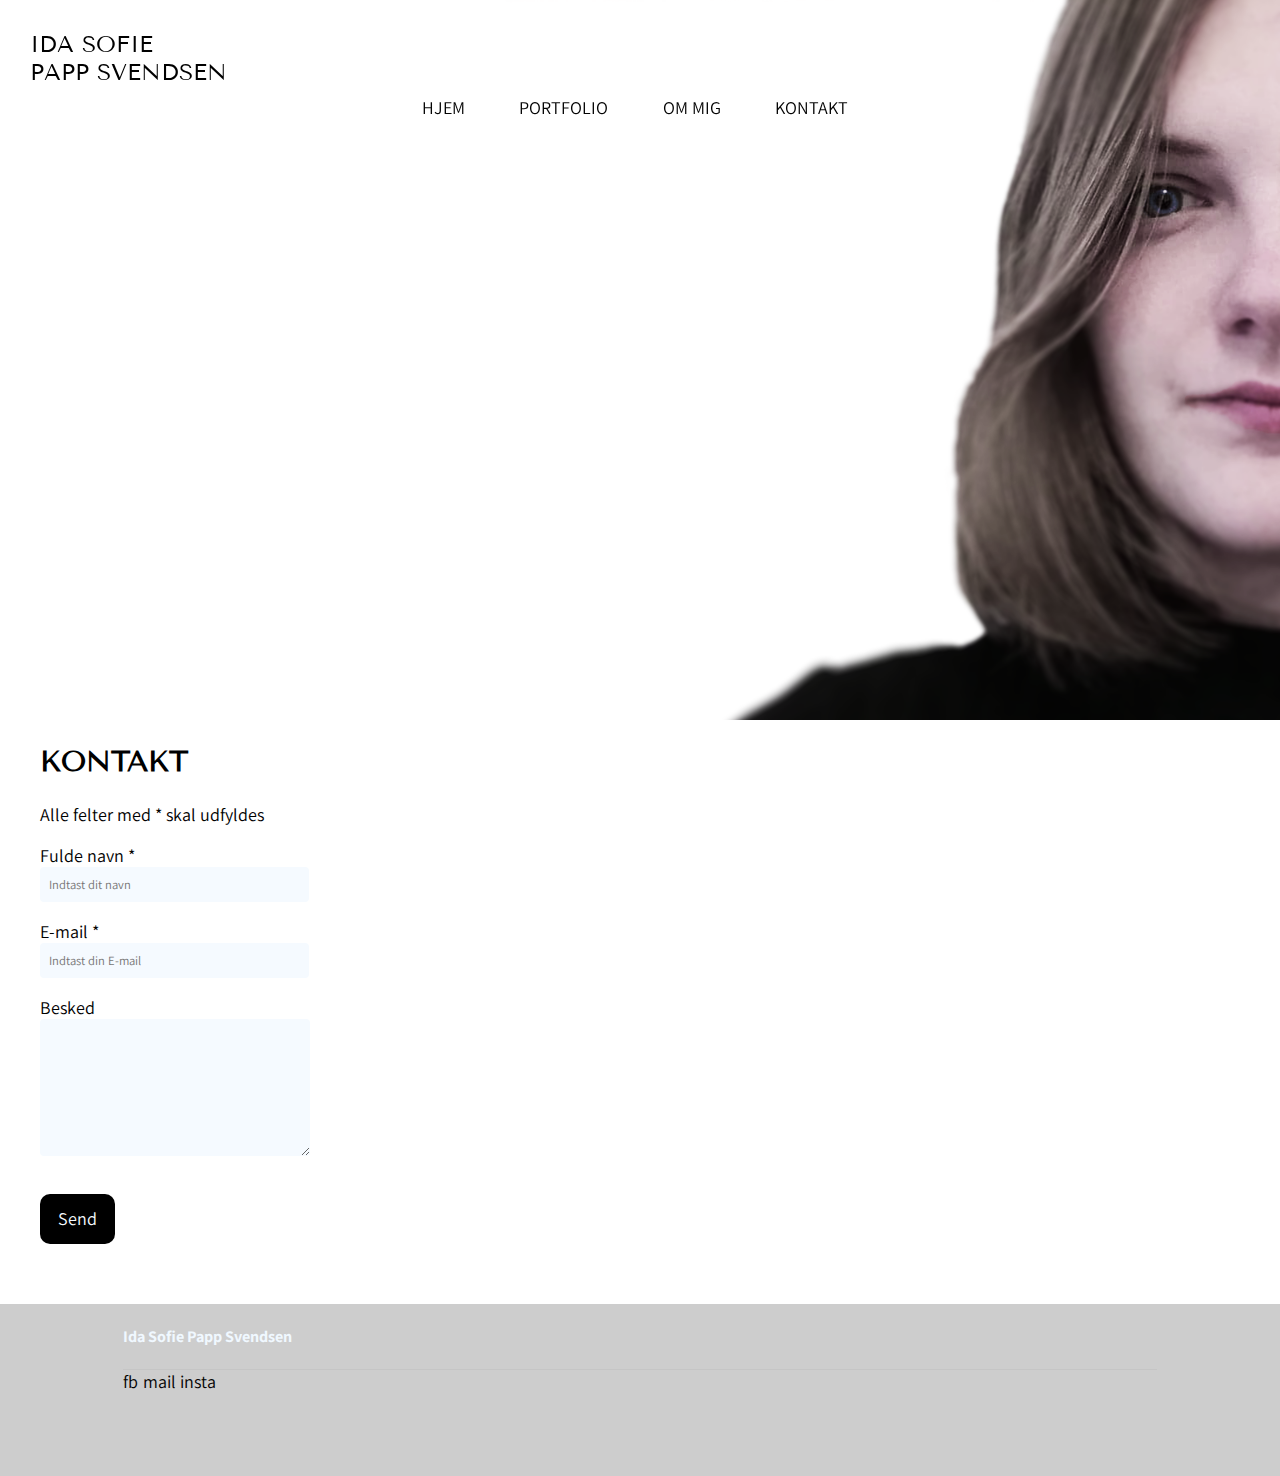
==== kontakt.html @ 30f8bed3 "med tema sider sat gund op" ====
<!DOCTYPE html>
<html lang="da">

<head>
    <meta charset="utf-8">
    <meta name="robots" content="noindex">
    <meta name="viewport" content="width=device-width, initial-scale=1.0">
    <title>Portfolio</title>

    <!--styles-->
    <link rel="stylesheet" href="styles/general.css">
    <link rel="stylesheet" href="styles/kontant.css">

    <!--font-->
    <link rel="preconnect" href="https://fonts.gstatic.com">
    <link href="https://fonts.googleapis.com/css2?family=Arsenal&display=swap" rel="stylesheet">


    <link rel="preconnect" href="https://fonts.gstatic.com">
    <link href="https://fonts.googleapis.com/css2?family=Assistant&display=swap" rel="stylesheet">

    <link rel="preconnect" href="https://fonts.gstatic.com">
    <link href="https://fonts.googleapis.com/css2?family=Economica&family=Tenor+Sans&display=swap" rel="stylesheet">


    <!--icon-->
    <link rel="icon" type="image/png" sizes="16x16" href="">

</head>

<body>
    <header>
        <nav>
            <div class="logo"> <a href="index.html">Ida Sofie <br> Papp Svendsen</a></div>

            <div id="menuknap">X</div>
            <ul id="menu" class="hidden">
                <li><a href="index.html">Hjem</a></li>
                <li><a href="portfolio.html">Portfolio</a></li>
                <li><a href="om_mig.html">Om mig</a></li>
                <li><a href="kontakt.html">Kontakt</a></li>
            </ul>
        </nav>
    </header>

    <main>

        <section id="splach">
            <div class="section_wrapper"></div>
        </section>

        <section id="kontakt">
            <div class="section_wrapper">
                <article>
                    <h2>KONTAKT</h2>
                    <p>Alle felter med * skal udfyldes</p>
                </article>

                <!-- Form HTML -->
                <form action="tak.html" name="forside">
                    <div class="form-felt">
                        <label>
                            Fulde navn *
                            <input placeholder="Indtast dit navn" type="text" name="fnavn" required>
                        </label>
                    </div>

                    <div class="form-felt">
                        <label>
                            E-mail *
                            <input placeholder="Indtast din E-mail" name="email" type="email" required>
                        </label>
                    </div>
                    <div class="form-felt">
                        <label>
                            Besked
                            <textarea name="besked" rows="7"></textarea>
                        </label>
                    </div>
                    <button> Send</button>
                </form>
            </div>
        </section>

    </main>

    <footer>
        <div class="indhold_footer">
            <div class="section_wrapper">
                <div class="top">
                    <h4>Ida Sofie Papp Svendsen</h4>
                </div>
                <div class="bottom">
                    <a href="https://www.facebook.com/idasofie.pappsvendsen">fb</a>
                    <a href="https://outlook.live.com/owa/">mail</a>
                    <a href="https://www.instagram.com/ida_papp/">insta </a>
                </div>

            </div>
        </div>
    </footer>
    <script src="script.js"></script>
</body>

</html>
---- styles/general.css ----
img {
    width: 100%;
    height: auto;
}

body {
    margin: 0;
    padding: 0;
    /*    background-color: #0B1327;*/
}

header {
    height: 0;
}

html {
    font-size: 18px;
}

section {
    margin: 0 auto;
    max-width: 1200px;
}

nav {
    position: fixed;
    width: 100%;
    height: auto;
    text-transform: uppercase;
}

/*-------------Font og deres forhold-------------------*/

h1 {
    font-size: 2rem;
    /*    font-family: 'Arsenal', sans-serif;*/
    font-family: 'Tenor Sans', sans-serif;

}

h2 {
    font-size: 1.6rem;
    font-family: 'Tenor Sans', sans-serif;
}

h3 {
    font-size: 1.2rem;
    font-family: 'Tenor Sans', sans-serif;
}

h4 {
    font-size: 0.9rem;
    font-family: 'Assistant', sans-serif;
}

p {
    font-family: 'Assistant', sans-serif;
}

a {
    font-family: 'Assistant', sans-serif;
}

/*-------------Burgermenu------------------------------*/

.hidden {
    opacity: 0;
    /*    transform: translateX(-100%);*/

}

#menuknap {
    display: inline-block;
    display: flex;
    justify-content: flex-end;
    padding-right: 30px;
}

#menu {
    list-style-type: none;
    background-color: rgba(195, 195, 195, 0.8);
    /*    background-color: rgba(186, 182, 182, 0.8);*/
}

#menu li {
    padding-right: 50px;
    padding-top: 10px;
    padding-bottom: 10px;
    text-align: center;

}

a {
    color: rgb(3, 3, 3);
    text-decoration: none;
}


a:hover {
    color: #eba31b;
}


.logo {
    margin-left: 30px;
    margin-top: 30px;

}

.logo a {
    color: black;
    font-family: 'Tenor Sans', sans-serif;
    font-size: 1.3rem;

}



/*-------------footer---------------------------*/
footer {
    height: auto;
    background-color: #4444;
    padding-bottom: 40px;
}

footer .section_wrapper {
    display: grid;
    grid-template-columns: 1fr;
    grid-template-rows: 1fr 1fr;
    color: aliceblue;
}

footer .section_wrapper .top {
    grid-column-start: 1;
    grid-column-end: span 1;
    grid-row-start: 1;
    grid-row-end: span 1;
    border-bottom: 1px solid rgba(195, 195, 195, 0.8);

}

footer .section_wrapper .bottom {
    grid-column-start: 1;
    grid-column-end: span 1;
    grid-row-start: 2;
    grid-row-end: span 1
}



@media only screen and (min-width: 600px) {

    /*------------brugermanu og nav------------*/
    nav {
        display: block;
    }


    #menuknap {
        display: none;
    }

    #menu.hidden {
        /*        transform: translateX(0);*/
        opacity: 1;
    }

    #menu li {
        display: inline-block;

    }

    #menu {
        text-align: center;
        background-color: rgba(195, 195, 195, 0);
        margin-top: 0;
    }

    /*
    .pil {
        background-image: url(../pil.svg);
        width: 3.4vw;
        height: 6.3vw;

    }
*/


    /*------------footer----------------------*/
    footer .section_wrapper {
        padding: 0px 123px;
    }
}
---- styles/kontant.css ----
.form-felt {
    margin-bottom: 1rem;
    /*    font-weight: 800;*/
}

label {
    /*    display: grid;*/
    /*    justify-items: start;*/
    font-family: 'Assistant', sans-serif;

}

input,
textarea {
    display: block;
    font-family: 'Assistant', sans-serif;
    font-size: 0.7rem;
    padding: .5rem;
    padding-right: 7rem;
    border-radius: 4px;
    border: 0;
    background-color: #f5faff;
}



button {
    padding: .75rem 1rem;
    margin-top: 1.1rem;
    border: 0;
    border-radius: 10px;
    background: #000000;
    color: #f5faff;
    text-shadow: 0 0 6px rgb(0 0 0 / 40%);
    /*    font-weight: 600;*/
    font-size: 1rem;
    font-family: 'Assistant', sans-serif;
}

button:hover {
    color: #809E4F;
}

#kontakt {
    margin-bottom: 60px;
    display: flex;
    justify-content: center;
}

#splach {
    max-width: none;
    width: 100%;
    height: 80vh;
    background-image: url(../splch_eksamen.png);
    background-size: cover;
    background-position: 100%;
    display: grid;
    grid-auto-columns: 1fr;
    grid-template-areas: 1fr 1fr;
}


@media only screen and (min-width: 600px) {
    #kontakt {

        justify-content: flex-start;
    }
}
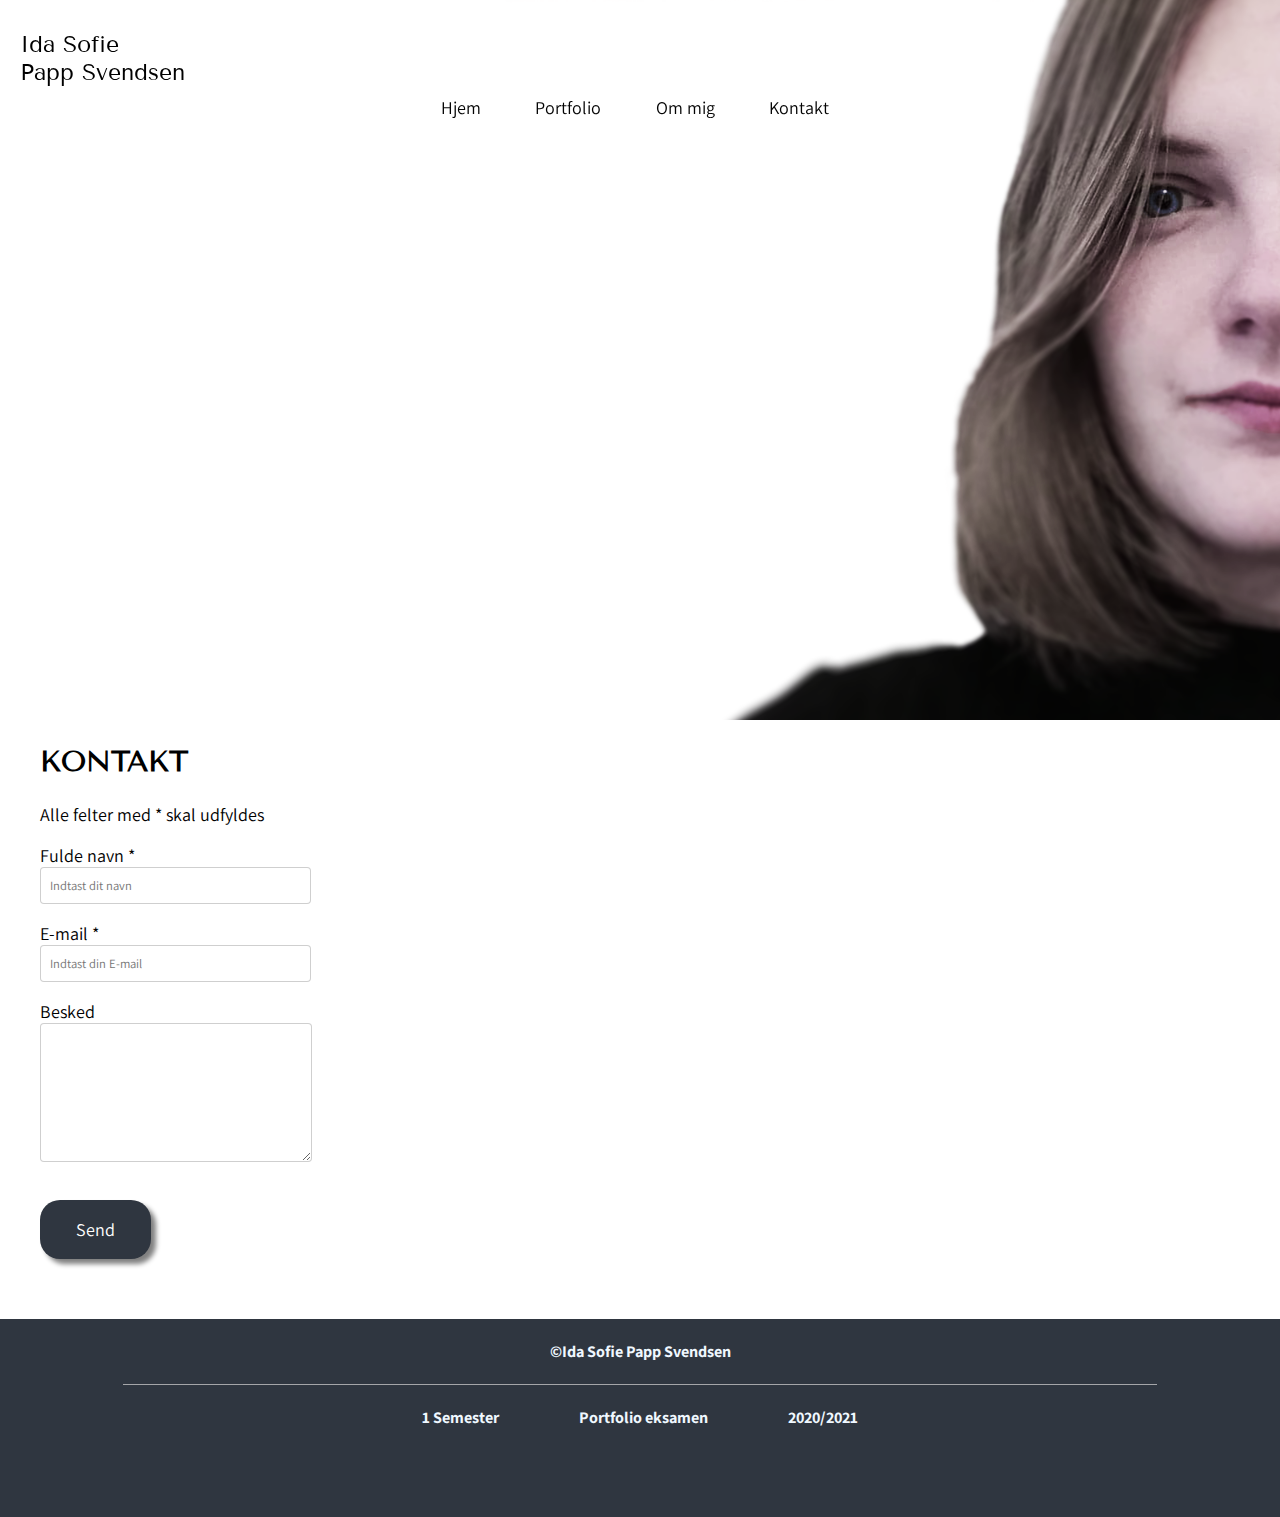
==== commit 12e68dc1: "tema 5 layoust næsten færdigt" ====
--- a/kontakt.html
+++ b/kontakt.html
@@ -77,7 +77,7 @@
                             <textarea name="besked" rows="7"></textarea>
                         </label>
                     </div>
-                    <button> Send</button>
+                    <button>Send</button>
                 </form>
             </div>
         </section>
@@ -88,12 +88,12 @@
         <div class="indhold_footer">
             <div class="section_wrapper">
                 <div class="top">
-                    <h4>Ida Sofie Papp Svendsen</h4>
+                    <h4>©Ida Sofie Papp Svendsen</h4>
                 </div>
                 <div class="bottom">
-                    <a href="https://www.facebook.com/idasofie.pappsvendsen">fb</a>
-                    <a href="https://outlook.live.com/owa/">mail</a>
-                    <a href="https://www.instagram.com/ida_papp/">insta </a>
+                    <h4>1 Semester</h4>
+                    <h4>Portfolio eksamen</h4>
+                    <h4>2020/2021</h4>
                 </div>
 
             </div>
--- a/styles/general.css
+++ b/styles/general.css
@@ -6,7 +6,6 @@
 body {
     margin: 0;
     padding: 0;
-    /*    background-color: #0B1327;*/
 }
 
 header {
@@ -18,16 +17,17 @@
 }
 
 section {
-    margin: 0 auto;
+    margin: 0px auto;
     max-width: 1200px;
 }
 
 nav {
-    position: fixed;
     width: 100%;
     height: auto;
-    text-transform: uppercase;
+    position: fixed;
 }
+
+
 
 /*-------------Font og deres forhold-------------------*/
 
@@ -65,21 +65,25 @@
 
 .hidden {
     opacity: 0;
-    /*    transform: translateX(-100%);*/
-
+    margin: 0;
 }
 
 #menuknap {
     display: inline-block;
+    /*
     display: flex;
-    justify-content: flex-end;
-    padding-right: 30px;
+    justify-content: flex-start;
+*/
+    margin-left: 20px;
+    font-size: 3rem;
 }
 
 #menu {
     list-style-type: none;
     background-color: rgba(195, 195, 195, 0.8);
-    /*    background-color: rgba(186, 182, 182, 0.8);*/
+    margin-top: 0;
+    margin-bottom: 0;
+
 }
 
 #menu li {
@@ -102,9 +106,8 @@
 
 
 .logo {
-    margin-left: 30px;
+    margin-left: 20px;
     margin-top: 30px;
-
 }
 
 .logo a {
@@ -119,32 +122,23 @@
 /*-------------footer---------------------------*/
 footer {
     height: auto;
-    background-color: #4444;
-    padding-bottom: 40px;
+    background-color: #2F3640;
 }
 
 footer .section_wrapper {
     display: grid;
-    grid-template-columns: 1fr;
-    grid-template-rows: 1fr 1fr;
+    grid-template-rows: 1fr 2fr;
     color: aliceblue;
+    padding: 0px 12px;
+    text-align: center;
+
 }
 
 footer .section_wrapper .top {
-    grid-column-start: 1;
-    grid-column-end: span 1;
-    grid-row-start: 1;
-    grid-row-end: span 1;
     border-bottom: 1px solid rgba(195, 195, 195, 0.8);
 
 }
 
-footer .section_wrapper .bottom {
-    grid-column-start: 1;
-    grid-column-end: span 1;
-    grid-row-start: 2;
-    grid-row-end: span 1
-}
 
 
 
@@ -176,18 +170,22 @@
         margin-top: 0;
     }
 
-    /*
-    .pil {
-        background-image: url(../pil.svg);
-        width: 3.4vw;
-        height: 6.3vw;
 
-    }
-*/
 
 
     /*------------footer----------------------*/
     footer .section_wrapper {
         padding: 0px 123px;
     }
+
+    footer .section_wrapper .bottom {
+        display: flex;
+        flex-direction: row;
+        justify-content: center;
+    }
+
+    .bottom h4 {
+        padding-left: 40px;
+        padding-right: 40px;
+    }
 }
--- a/styles/kontant.css
+++ b/styles/kontant.css
@@ -18,28 +18,29 @@
     padding: .5rem;
     padding-right: 7rem;
     border-radius: 4px;
-    border: 0;
-    background-color: #f5faff;
+    border: 1px solid rgba(195, 195, 195, 0.8);
+
 }
 
-
-
 button {
-    padding: .75rem 1rem;
+    padding: 1rem 2rem;
     margin-top: 1.1rem;
     border: 0;
-    border-radius: 10px;
-    background: #000000;
-    color: #f5faff;
-    text-shadow: 0 0 6px rgb(0 0 0 / 40%);
+    border-radius: 20px;
+    background-color: #2F3640;
+    color: #FFFFFF;
+    box-shadow: 5px 5px 5px gray;
     /*    font-weight: 600;*/
     font-size: 1rem;
     font-family: 'Assistant', sans-serif;
 }
 
 button:hover {
-    color: #809E4F;
+    color: #eba31b;
+
 }
+
+
 
 #kontakt {
     margin-bottom: 60px;
